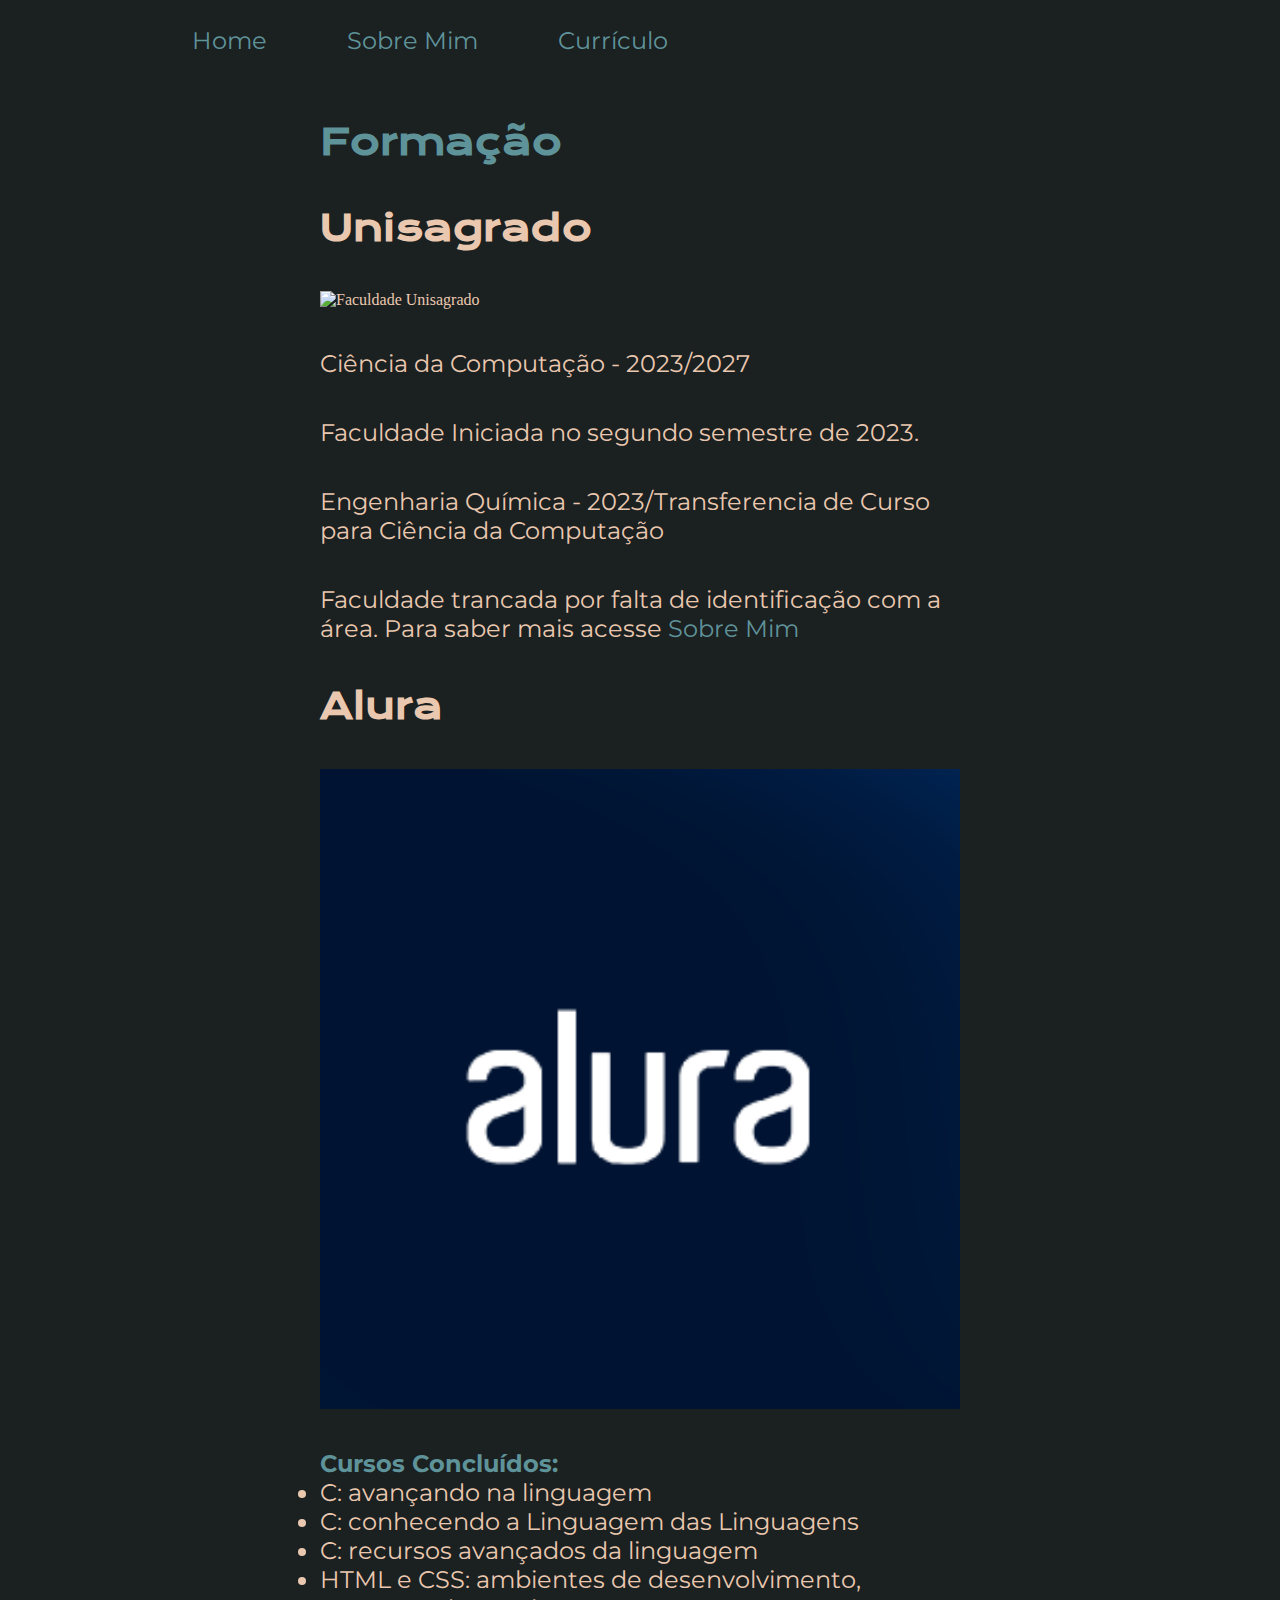
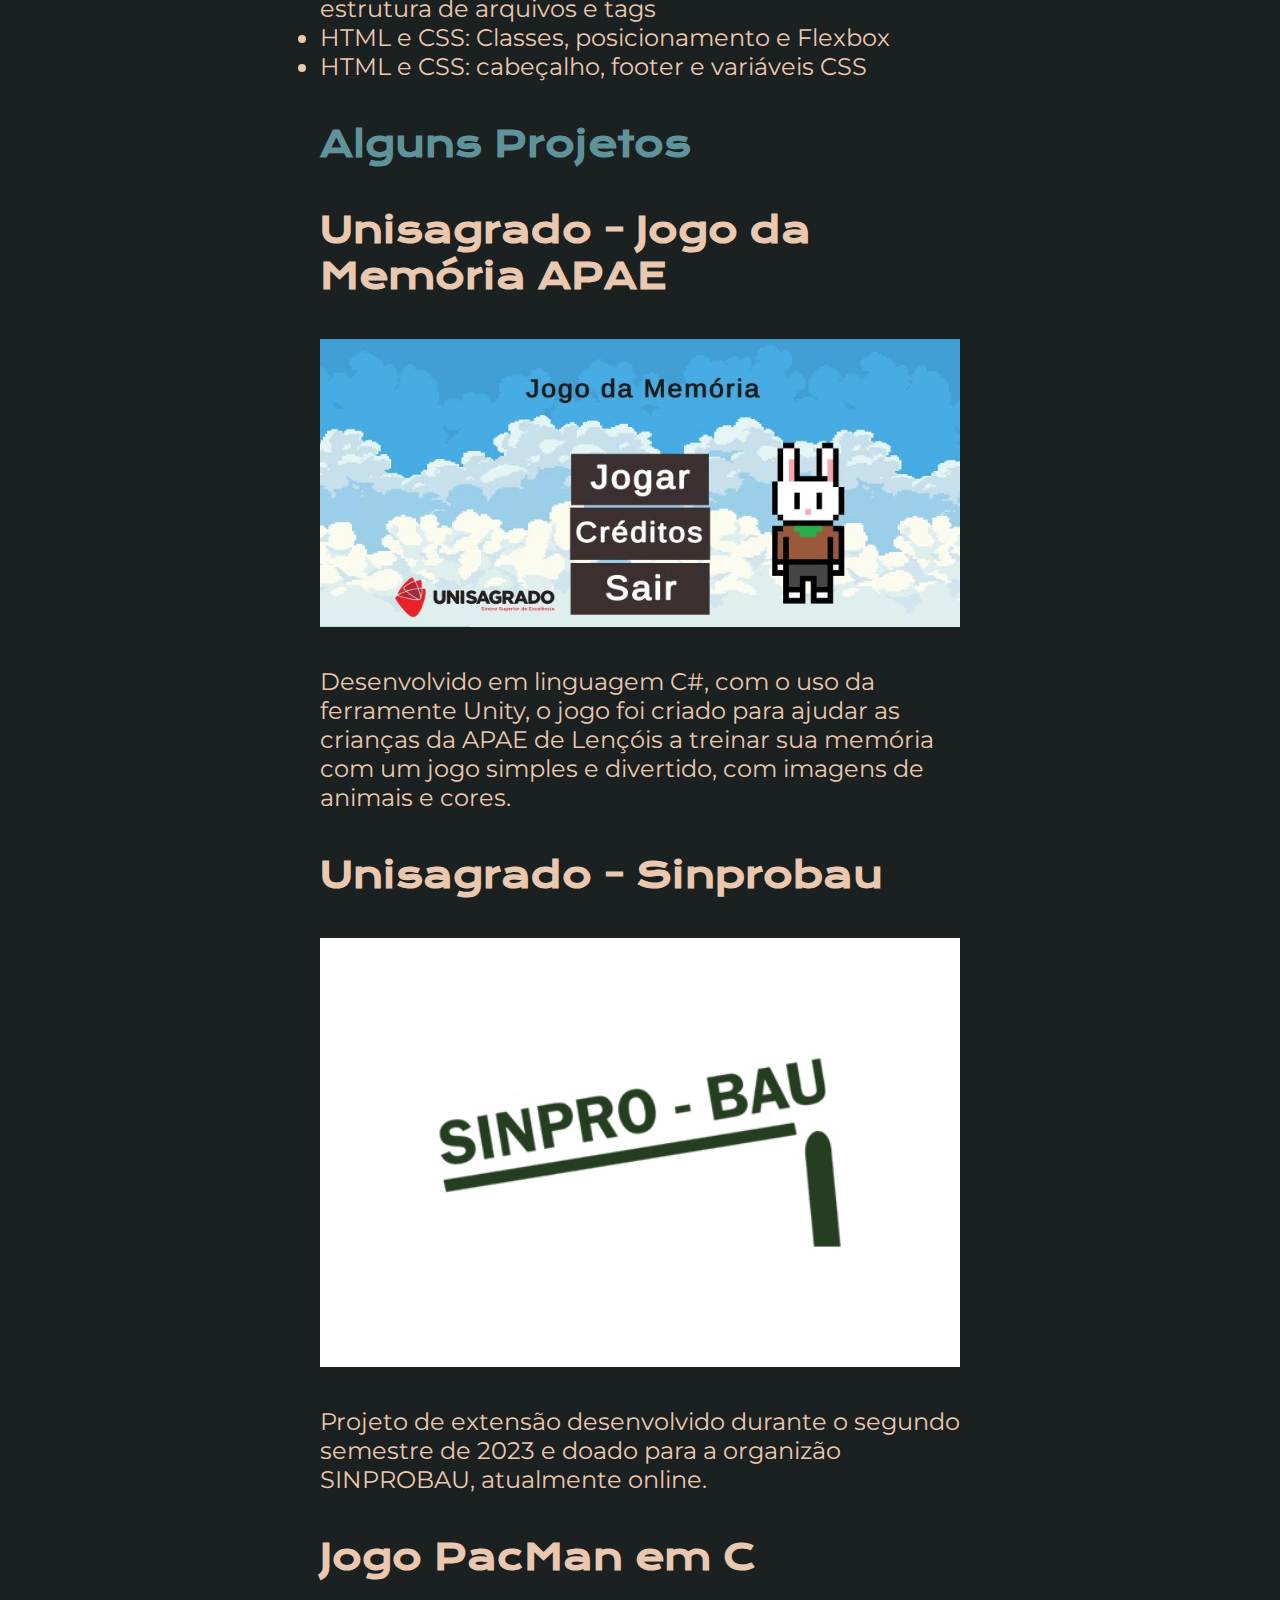
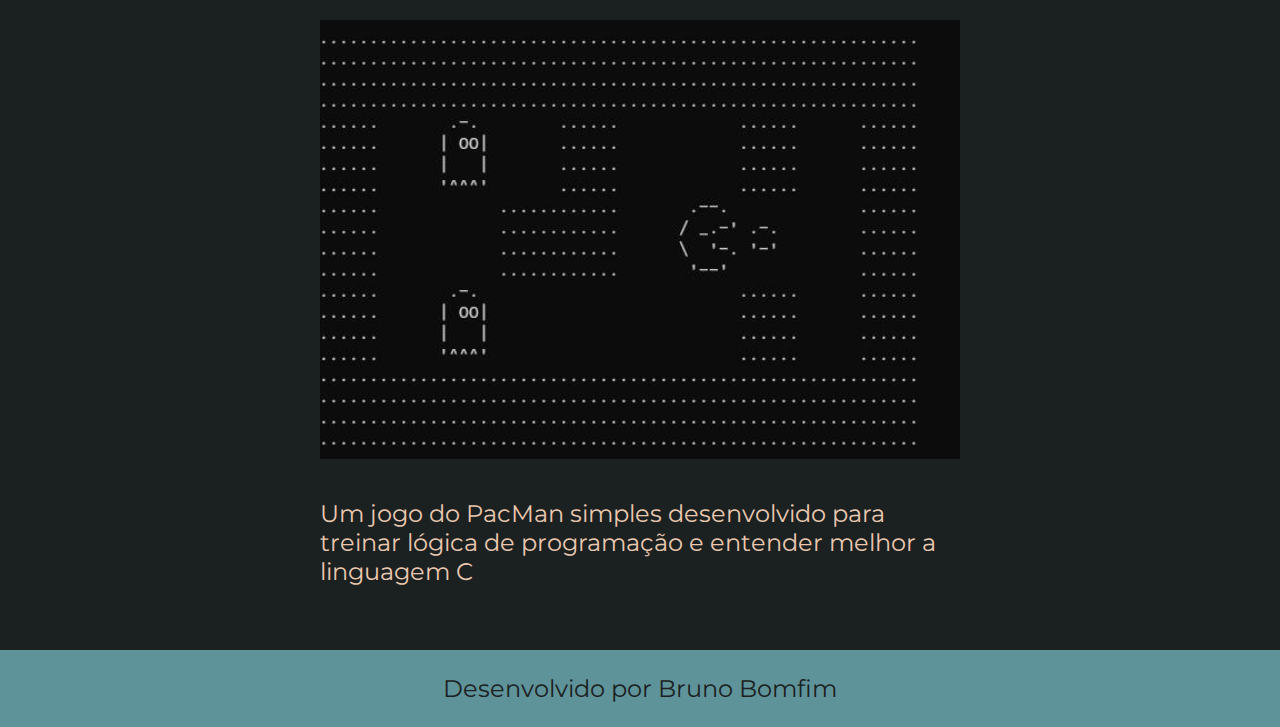
==== curriculo.html @ 80caa4b6 "principal" ====
<!DOCTYPE html>
<html lang="pt-br">
<head>
    <link rel="stylesheet" href="./styles/style.css">
    <meta charset="UTF-8">
    <meta name="viewport" content="width=device-width, initial-scale=1.0">
    <title>Currículo</title>
</head>
<body>
    <header class="cabecalho">
        <nav class="cabecalho__menu">
            <a class="cabecalho__menu__link" href="index.html">Home</a>
            <a class="cabecalho__menu__link" href="about.html">Sobre Mim</a>
            <a class="cabecalho__menu__link" href="curriculo.html">Currículo</a>
        </nav>
    </header>

    <main class="apresentacao__curriculo">
        <section class="apresentacao__conteudo">     
                <h1 class="apresentacao__conteudo__titulo"><strong class="titulo-forte">Formação</strong></h1>
                <h1 class="apresentacao__conteudo__titulo">Unisagrado</h1>
                <img class="imagem__curriculo" src="assets/unisagrado.png" alt="Faculdade Unisagrado">
                <p class="apresentacao__conteudo__paragrafo">Ciência da Computação - 2023/2027</p>
                <p class="apresentacao__conteudo__paragrafo">Faculdade Iniciada no segundo semestre de 2023.</p>
                <p class="apresentacao__conteudo__paragrafo">Engenharia Química - 2023/Transferencia de Curso para Ciência da Computação</p>
                <p class="apresentacao__conteudo__paragrafo">Faculdade trancada por falta de identificação com a área. Para saber mais acesse
                     <a class="marcacao" href="about.html">Sobre Mim</a></p>
                <h1 class="apresentacao__conteudo__titulo">Alura</h1>
                <img src="assets/alura.png" alt="Foto alura">
                <ul class="apresentacao__conteudo__paragrafo"><strong class="titulo-forte">Cursos Concluídos:</strong>
                    <li>C: avançando na linguagem</li>
                    <li>C: conhecendo a Linguagem das Linguagens</li>
                    <li>C: recursos avançados da linguagem</li>
                    <li>HTML e CSS: ambientes de desenvolvimento, estrutura de arquivos e tags</li>
                    <li>HTML e CSS: Classes, posicionamento e Flexbox</li>
                    <li>HTML e CSS: cabeçalho, footer e variáveis CSS</li>
                </ul>
                <h1 class="apresentacao__conteudo__titulo"><strong class="titulo-forte">Alguns Projetos</strong></h1>
                <h2 class="apresentacao__conteudo__titulo">Unisagrado - Jogo da Memória APAE</h2>
                <img src="assets/jogomemoria.jpg" alt="Tela Inicial do Jogo da Memória APAE">
                <p class="apresentacao__conteudo__paragrafo">Desenvolvido em linguagem C#, com o uso da ferramente Unity, o jogo foi criado para ajudar as crianças da APAE de Lençóis
                    a treinar sua memória com um jogo simples e divertido, com imagens de animais e cores.
                </p>
                <h1 class="apresentacao__conteudo__titulo">Unisagrado - Sinprobau</h1>
                <img src="assets/sinpro-bauru.jpg" alt="Logo Sinprobau">
                <p class="apresentacao__conteudo__paragrafo">Projeto de extensão desenvolvido durante o segundo semestre de 2023 e doado para a organizão SINPROBAU, atualmente online.</p>
                <h1 class="apresentacao__conteudo__titulo">Jogo PacMan em C</h1>
                <img src="assets/pacman.jpg" alt="PacMan no prompt de comando">
                <p class="apresentacao__conteudo__paragrafo">Um jogo do PacMan simples desenvolvido para treinar lógica de programação e entender melhor a linguagem C</p>
        </section>
    </main>   
    <footer class="rodape">
        <p>Desenvolvido por Bruno Bomfim</p>
    </footer>
</body>
</html>
---- styles/style.css ----
@import url('https://fonts.googleapis.com/css2?family=Krona+One&family=Montserrat:ital,wght@0,100..900;1,100..900&display=swap');

:root{
    --cor-primaria: #1B2021;
    --cor-secundaria: #EAC8AF;
    --cor-terciaria: #5F939A;
    --cor-hover: #D8AC9C;

    --fonte-primaria: "Krona One", sans-serif;
    --fonte-secundaria: "Montserrat", sans-serif;
}

*{
    margin: 0;
    padding: 0;
}

body{
    box-sizing: border-box;
    background-color: var(--cor-primaria);
    color: var(--cor-secundaria);
}

.cabecalho{
    padding: 2% 0% 0px 15%;
}
.cabecalho__menu{
    display: flex;
    gap: 80px;
}
.cabecalho__menu__link{
    color: var(--cor-terciaria);
    font-family: var(--fonte-secundaria);
    font-size: 1.5rem;
    font-weight: 600px;
    text-decoration: none;
}

.apresentacao{
    padding: 6% 15%;
    display: flex;
    align-items: center;
    justify-content: space-between;
}

.apresentacao__conteudo {
    width: 50%;
    display: flex;
    flex-direction: column;
    gap: 40px;
}

.apresentacao__conteudo__titulo{
    font-size: 2.25rem;
    font-family: var(--fonte-primaria);
}

.titulo-forte{
    color: var(--cor-terciaria);
}

.apresentacao__conteudo__paragrafo{
    font-size: 1.5rem;
    font-family: var(--fonte-secundaria);
}

.apresentacao__links{
    display: flex;
    justify-content: space-between;
    flex-direction: column;
    align-items: center;
    gap: 32px;
}

.apresentacao__links__subtitulo{
    font-family: var(--fonte-primaria);
    font-weight: 400;
    font-size: 1.5rem;
}

.apresentacao__links__link{
    display: flex;
    align-items: center;
    justify-content: center;
    gap: 16px;
    border: 2px solid var(--cor-terciaria);
    width: 50%;
    border-radius: 8px;
    text-align: center;
    font-size: 1.5rem;
    padding: 21.5px 10px;
    text-decoration: none;
    color: var(--cor-secundaria);
    font-family: var(--fonte-secundaria);
    font-weight: 600;
    font-style: bold;
}

.apresentacao__imagem{
    width: 50%;
}

.apresentacao__links__link:hover{
    background-color: var(--cor-hover);
}

.cabecalho__menu__link:hover{
    color: var(--cor-hover);
}

.titulo-forte:hover{
    background-color: var(--cor-secundaria);
    font-style: italic;
    color: var(--cor-primaria);
}

.rodape{
    color: var(--cor-primaria);
    background-color: var(--cor-terciaria);
    text-align: center;
    padding: 24px;
    font-family: var(--fonte-secundaria);
    font-size: 1.5rem;
    font-weight: 400px;
}

.apresentacao__curriculo{
    display: flex;
    justify-content: center;
    padding: 5% 0% 5% 0%;
}

.marcacao{
    text-decoration: none;
    color: var(--cor-terciaria);
}

@media(max-width:1200px){

    .cabecalho{
        padding: 10%;    
    }

    .cabecalho__menu{
        justify-content: center;
    }
    .apresentacao{
        padding: 5%;
        flex-direction: column-reverse;
    }

    .apresentacao__conteudo{
        width: auto;
    }
    
}
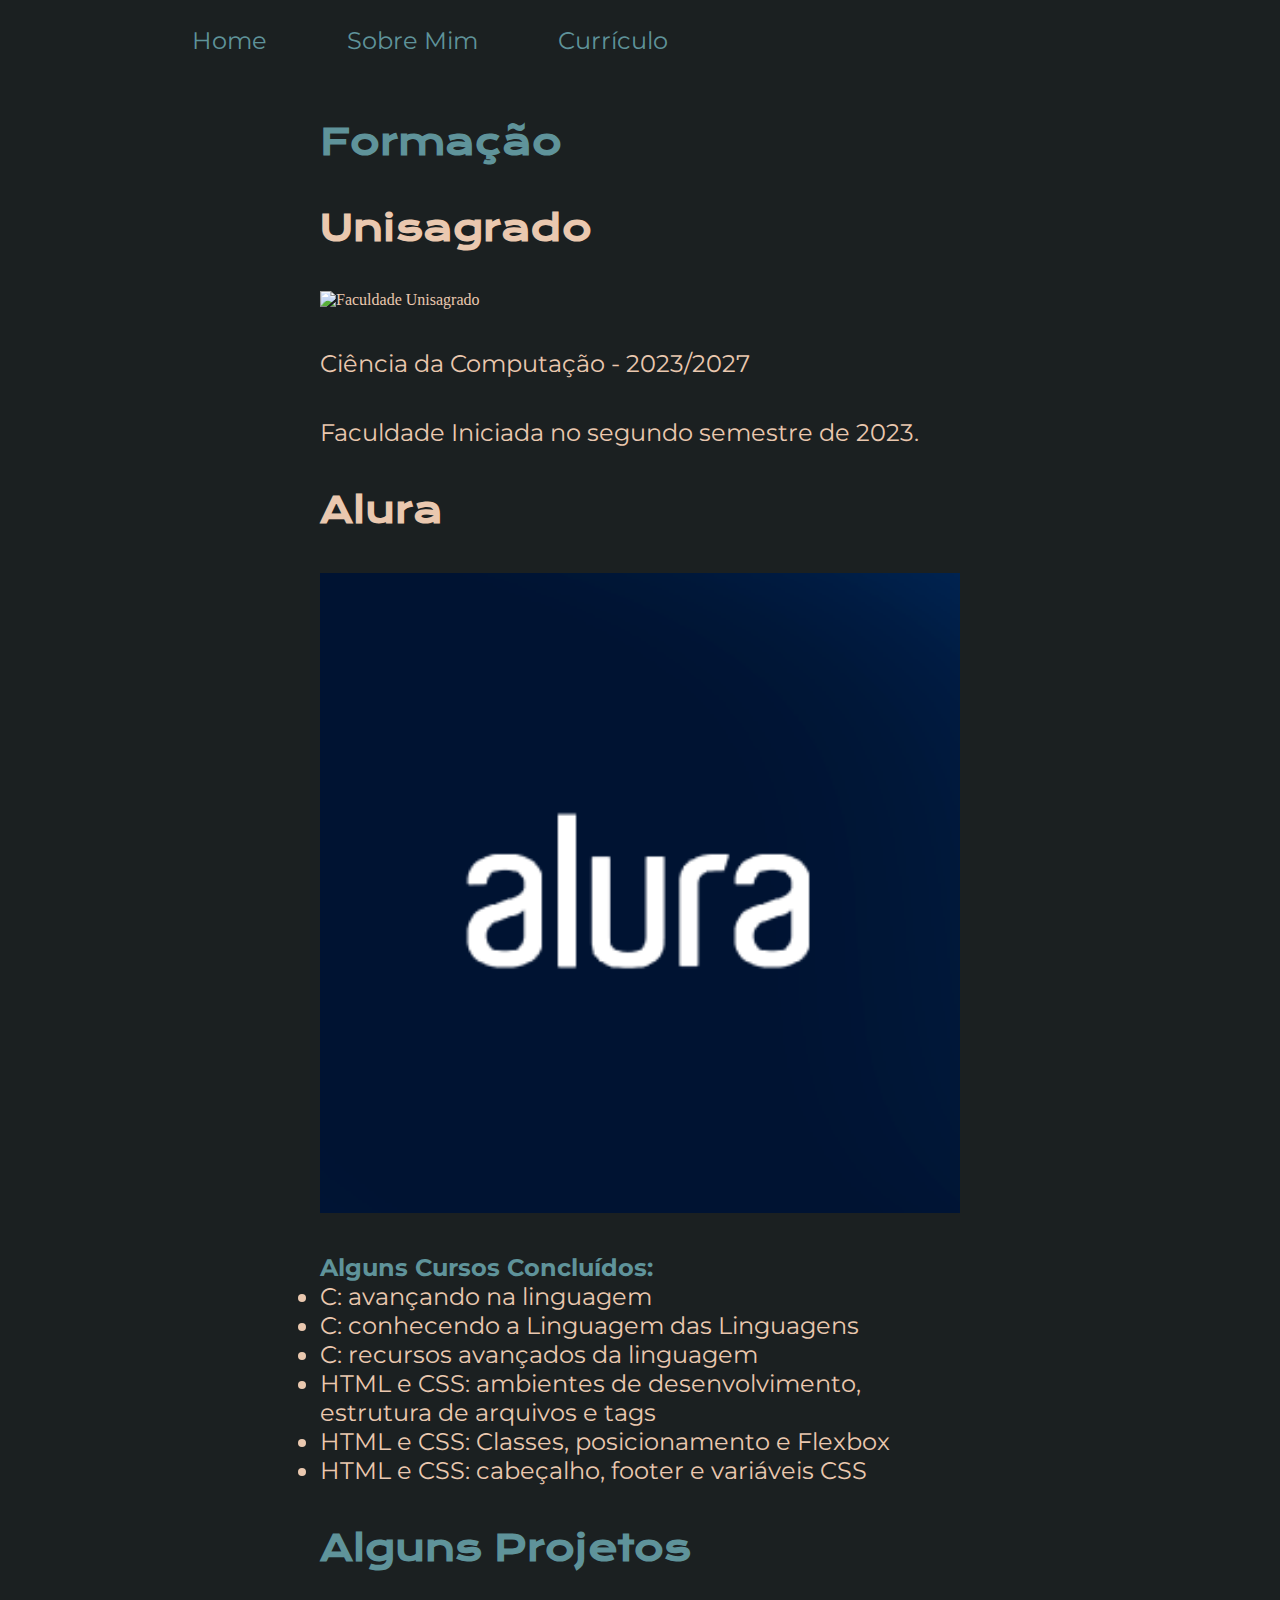
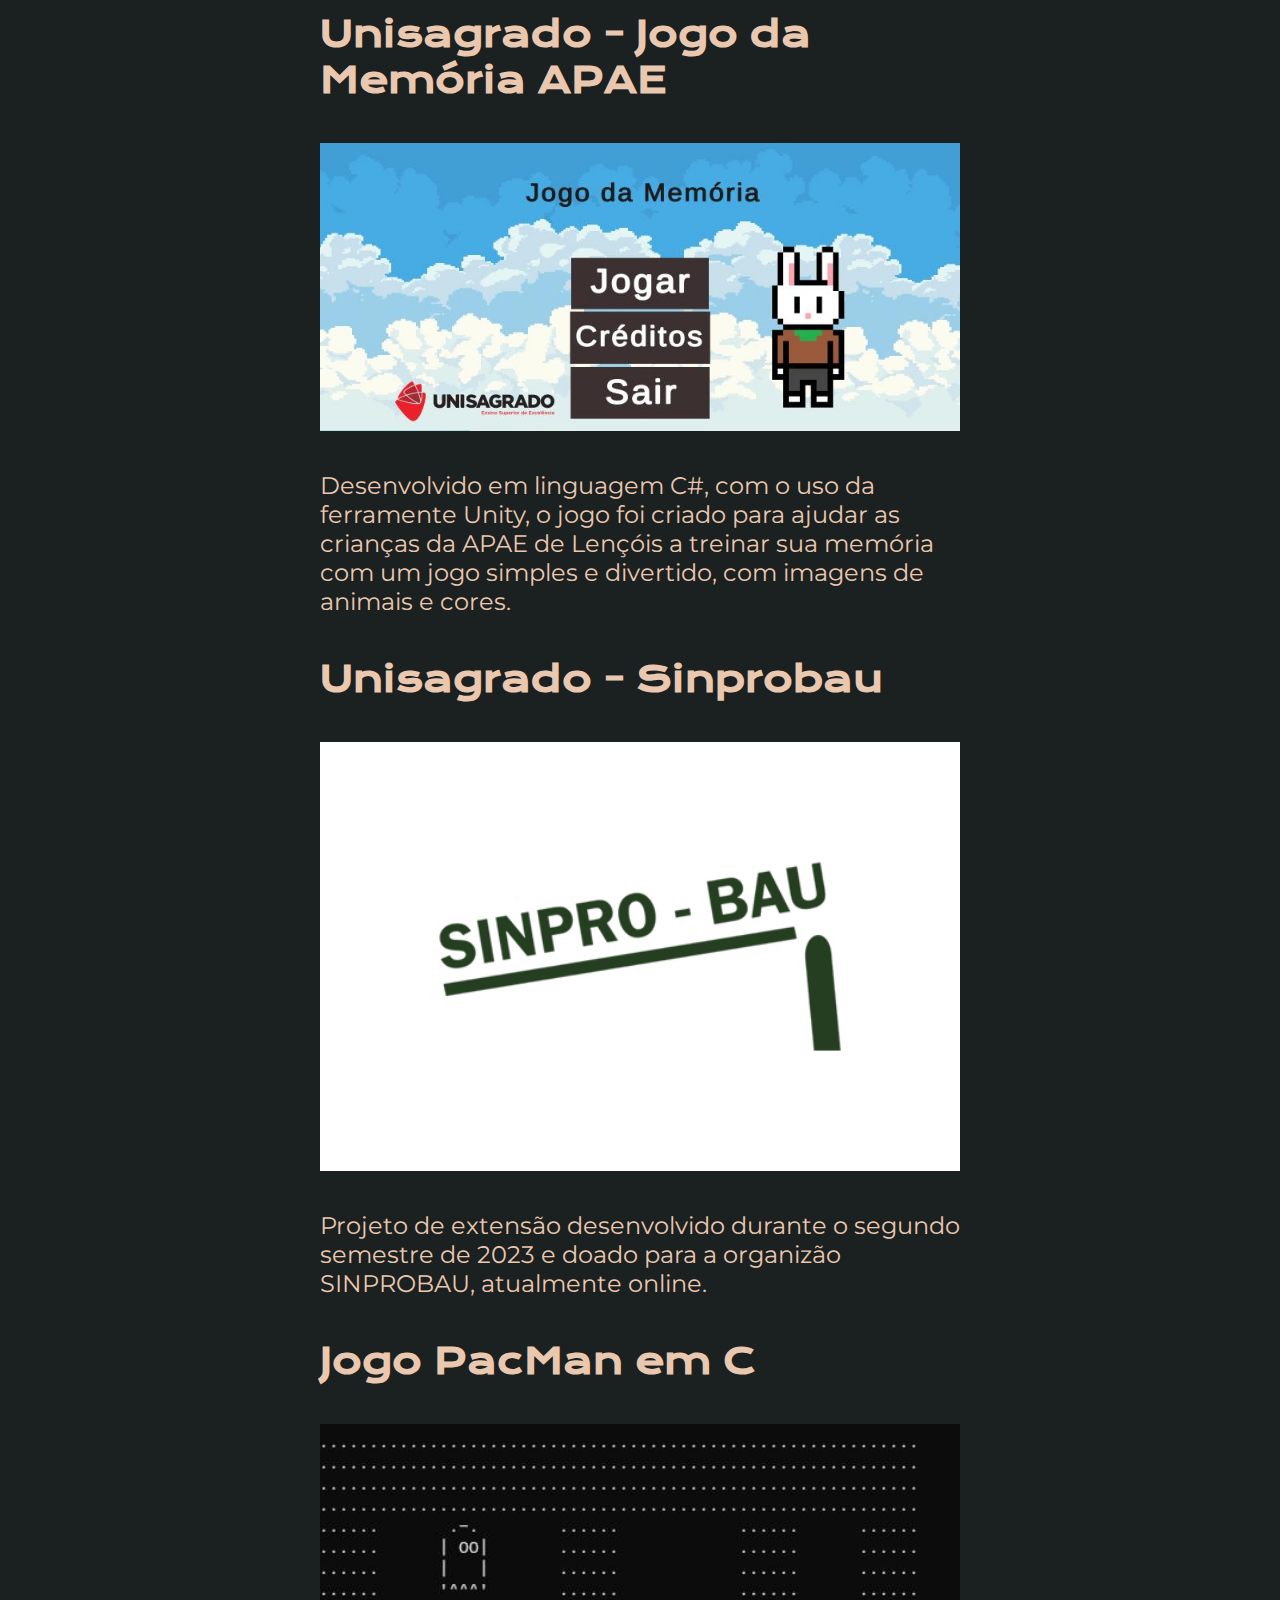
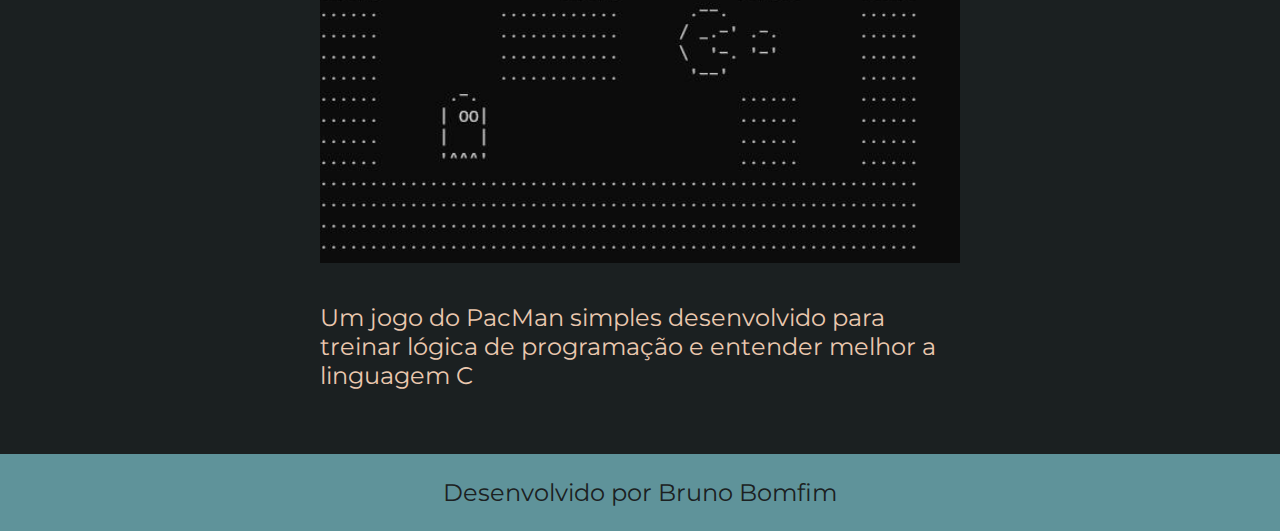
==== commit c3a78ac6: "atualizacao-1.0" ====
--- a/curriculo.html
+++ b/curriculo.html
@@ -1,11 +1,13 @@
 <!DOCTYPE html>
 <html lang="pt-br">
+
 <head>
     <link rel="stylesheet" href="./styles/style.css">
     <meta charset="UTF-8">
     <meta name="viewport" content="width=device-width, initial-scale=1.0">
     <title>Currículo</title>
 </head>
+
 <body>
     <header class="cabecalho">
         <nav class="cabecalho__menu">
@@ -16,41 +18,43 @@
     </header>
 
     <main class="apresentacao__curriculo">
-        <section class="apresentacao__conteudo">     
-                <h1 class="apresentacao__conteudo__titulo"><strong class="titulo-forte">Formação</strong></h1>
-                <h1 class="apresentacao__conteudo__titulo">Unisagrado</h1>
-                <img class="imagem__curriculo" src="assets/unisagrado.png" alt="Faculdade Unisagrado">
-                <p class="apresentacao__conteudo__paragrafo">Ciência da Computação - 2023/2027</p>
-                <p class="apresentacao__conteudo__paragrafo">Faculdade Iniciada no segundo semestre de 2023.</p>
-                <p class="apresentacao__conteudo__paragrafo">Engenharia Química - 2023/Transferencia de Curso para Ciência da Computação</p>
-                <p class="apresentacao__conteudo__paragrafo">Faculdade trancada por falta de identificação com a área. Para saber mais acesse
-                     <a class="marcacao" href="about.html">Sobre Mim</a></p>
-                <h1 class="apresentacao__conteudo__titulo">Alura</h1>
-                <img src="assets/alura.png" alt="Foto alura">
-                <ul class="apresentacao__conteudo__paragrafo"><strong class="titulo-forte">Cursos Concluídos:</strong>
-                    <li>C: avançando na linguagem</li>
-                    <li>C: conhecendo a Linguagem das Linguagens</li>
-                    <li>C: recursos avançados da linguagem</li>
-                    <li>HTML e CSS: ambientes de desenvolvimento, estrutura de arquivos e tags</li>
-                    <li>HTML e CSS: Classes, posicionamento e Flexbox</li>
-                    <li>HTML e CSS: cabeçalho, footer e variáveis CSS</li>
-                </ul>
-                <h1 class="apresentacao__conteudo__titulo"><strong class="titulo-forte">Alguns Projetos</strong></h1>
-                <h2 class="apresentacao__conteudo__titulo">Unisagrado - Jogo da Memória APAE</h2>
-                <img src="assets/jogomemoria.jpg" alt="Tela Inicial do Jogo da Memória APAE">
-                <p class="apresentacao__conteudo__paragrafo">Desenvolvido em linguagem C#, com o uso da ferramente Unity, o jogo foi criado para ajudar as crianças da APAE de Lençóis
-                    a treinar sua memória com um jogo simples e divertido, com imagens de animais e cores.
-                </p>
-                <h1 class="apresentacao__conteudo__titulo">Unisagrado - Sinprobau</h1>
-                <img src="assets/sinpro-bauru.jpg" alt="Logo Sinprobau">
-                <p class="apresentacao__conteudo__paragrafo">Projeto de extensão desenvolvido durante o segundo semestre de 2023 e doado para a organizão SINPROBAU, atualmente online.</p>
-                <h1 class="apresentacao__conteudo__titulo">Jogo PacMan em C</h1>
-                <img src="assets/pacman.jpg" alt="PacMan no prompt de comando">
-                <p class="apresentacao__conteudo__paragrafo">Um jogo do PacMan simples desenvolvido para treinar lógica de programação e entender melhor a linguagem C</p>
+        <section class="apresentacao__conteudo">
+            <h1 class="apresentacao__conteudo__titulo"><strong class="titulo-forte">Formação</strong></h1>
+            <h1 class="apresentacao__conteudo__titulo">Unisagrado</h1>
+            <img src="assets/unisagrado.png" alt="Faculdade Unisagrado">
+            <p class="apresentacao__conteudo__paragrafo">Ciência da Computação - 2023/2027</p>
+            <p class="apresentacao__conteudo__paragrafo">Faculdade Iniciada no segundo semestre de 2023.</p>
+            <h1 class="apresentacao__conteudo__titulo">Alura</h1>
+            <img class="imagem__curriculo" src="assets/alura.png" alt="Foto alura">
+            <ul class="apresentacao__conteudo__paragrafo"><strong class="titulo-forte">Alguns Cursos
+                    Concluídos:</strong>
+                <li>C: avançando na linguagem</li>
+                <li>C: conhecendo a Linguagem das Linguagens</li>
+                <li>C: recursos avançados da linguagem</li>
+                <li>HTML e CSS: ambientes de desenvolvimento, estrutura de arquivos e tags</li>
+                <li>HTML e CSS: Classes, posicionamento e Flexbox</li>
+                <li>HTML e CSS: cabeçalho, footer e variáveis CSS</li>
+            </ul>
+            <h1 class="apresentacao__conteudo__titulo"><strong class="titulo-forte">Alguns Projetos</strong></h1>
+            <h2 class="apresentacao__conteudo__titulo">Unisagrado - Jogo da Memória APAE</h2>
+            <img class="imagem__curriculo" src="assets/jogomemoria.jpg" alt="Tela Inicial do Jogo da Memória APAE">
+            <p class="apresentacao__conteudo__paragrafo">Desenvolvido em linguagem C#, com o uso da ferramente Unity, o
+                jogo foi criado para ajudar as crianças da APAE de Lençóis
+                a treinar sua memória com um jogo simples e divertido, com imagens de animais e cores.
+            </p>
+            <h1 class="apresentacao__conteudo__titulo">Unisagrado - Sinprobau</h1>
+            <img class="imagem__curriculo" src="assets/sinpro-bauru.jpg" alt="Logo Sinprobau">
+            <p class="apresentacao__conteudo__paragrafo">Projeto de extensão desenvolvido durante o segundo semestre de
+                2023 e doado para a organizão SINPROBAU, atualmente online.</p>
+            <h1 class="apresentacao__conteudo__titulo">Jogo PacMan em C</h1>
+            <img class="imagem__curriculo" src="assets/pacman.jpg" alt="PacMan no prompt de comando">
+            <p class="apresentacao__conteudo__paragrafo">Um jogo do PacMan simples desenvolvido para treinar lógica de
+                programação e entender melhor a linguagem C</p>
         </section>
-    </main>   
+    </main>
     <footer class="rodape">
         <p>Desenvolvido por Bruno Bomfim</p>
     </footer>
 </body>
+
 </html>--- a/styles/style.css
+++ b/styles/style.css
@@ -41,6 +41,7 @@
     display: flex;
     align-items: center;
     justify-content: space-between;
+    gap: 82px;
 }
 
 .apresentacao__conteudo {
@@ -152,5 +153,20 @@
     .apresentacao__conteudo{
         width: auto;
     }
+
+    .apresentacao__curriculo{
+        padding: 5%;
+        flex-direction: column;
+    }
+
+    .cabecalho__menu{
+        gap: 30px;
+    }
     
+}
+
+@media (max-width: 460px) {
+    .cabecalho__menu__link{
+        font-size: 1rem;
+    }
 }